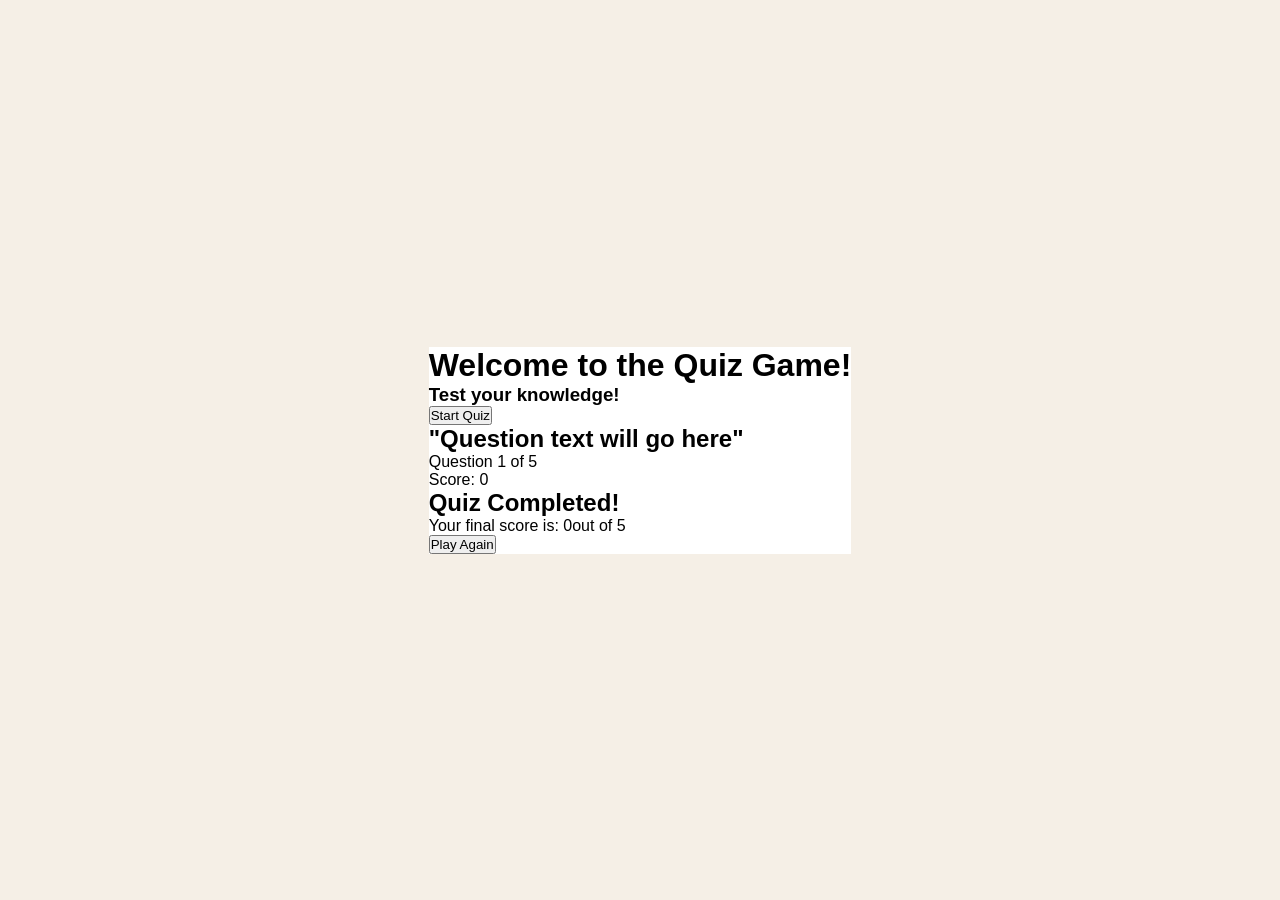
==== #1 quiz app/index.html @ ea477ca0 "Create '#1 quiz app' directory with quiz files  new index.html includes a basic quiz UI (start scree" ====
<!doctype html>
<html lang="en">
	<head>
		<meta charset="UTF-8" />
		<meta name="viewport" content="width=device-width, initial-scale=1.0" />
		<title>Quiz Game</title>
		<link rel="stylesheet" href="style.css" />
	</head>
	<body>
		<div class="container">
			<div class="screen active" id="start-screen">
				<h1>Welcome to the Quiz Game!</h1>
				<h3>Test your knowledge!</h3>
				<button id="start-button">Start Quiz</button>
			</div>
			<div class="screen" id="quiz-screen">
				<div class="quiz header">
					<h2 id="current-question">"Question text will go here"</h2>

					<div class="quiz-info">
						<p>
							Question <span id="current-question">1</span>
							of
							<span id="total-questions">5</span>
						</p>
						<p><span id="score">Score: 0</span></p>
					</div>

					<div class="answer-container" id="answers-container">
						<!-- Answer buttons will be generated here -->
					</div>

					<div class="progress bar">
						<div id="progress" class="progress"></div>
					</div>
				</div>

				<div id="result-screen" class="screen">
					<h2>Quiz Completed!</h2>
					<p>
						Your final score is: <span id="final-score">0</span>out of
						<span id="max-score">5</span>
					</p>
					<button id="restart-button">Play Again</button>
				</div>
			</div>
		</div>
	</body>
</html>
---- #1 quiz app/style.css ----
* {
	margin: 0;
	padding: 0;
	box-sizing: border-box;
}

body {
	background-color: #f5efe6;
	display: flex;
	justify-content: center;
	align-items: center;
	min-height: 100vh;
	padding: 1rem;
	font-family: sans-serif;
}
.container {
	background-color: white;
}
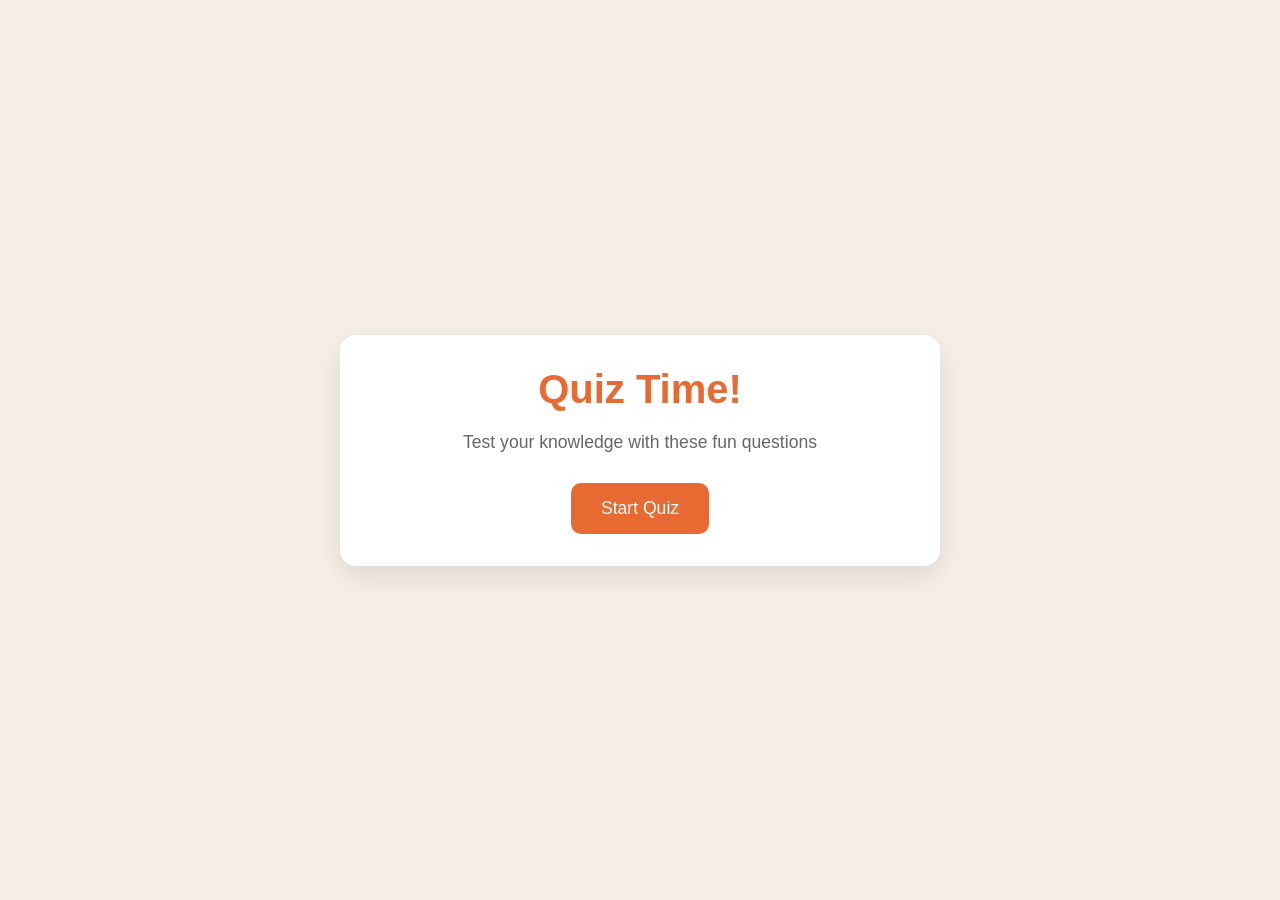
==== commit 46344877: "Add quiz UI, question data, and styles Restructure the HTML for the quiz (rename/start and restart b" ====
--- a/#1 quiz app/index.html
+++ b/#1 quiz app/index.html
@@ -9,41 +9,47 @@
 	<body>
 		<div class="container">
 			<div class="screen active" id="start-screen">
-				<h1>Welcome to the Quiz Game!</h1>
-				<h3>Test your knowledge!</h3>
-				<button id="start-button">Start Quiz</button>
+				<h1>Quiz Time!</h1>
+				<p>Test your knowledge with these fun questions</p>
+				<button id="start-btn">Start Quiz</button>
 			</div>
+
 			<div class="screen" id="quiz-screen">
-				<div class="quiz header">
-					<h2 id="current-question">"Question text will go here"</h2>
-
+				<div class="quiz-header">
+					<h2 id="question-text">Question goes here</h2>
 					<div class="quiz-info">
 						<p>
-							Question <span id="current-question">1</span>
-							of
+							Question <span id="current-question">1</span> of
 							<span id="total-questions">5</span>
 						</p>
-						<p><span id="score">Score: 0</span></p>
-					</div>
 
-					<div class="answer-container" id="answers-container">
-						<!-- Answer buttons will be generated here -->
-					</div>
-
-					<div class="progress bar">
-						<div id="progress" class="progress"></div>
+						<p>Score: <span id="score">0</span></p>
 					</div>
 				</div>
 
-				<div id="result-screen" class="screen">
-					<h2>Quiz Completed!</h2>
+				<div id="answers-container" class="answers-container">
+					<!-- Answer buttons will be insterted here from our js code later at some point -->
+				</div>
+
+				<div class="progress-bar">
+					<div id="progress" class="progress"></div>
+				</div>
+			</div>
+
+			<div id="result-screen" class="screen">
+				<h1>Quiz Results</h1>
+				<div class="result-info">
 					<p>
-						Your final score is: <span id="final-score">0</span>out of
+						You scored <span id="final-score">0</span> out of
 						<span id="max-score">5</span>
 					</p>
-					<button id="restart-button">Play Again</button>
+
+					<div id="result-message">Good job!</div>
 				</div>
+				<button id="restart-btn">Restart Quiz</button>
 			</div>
 		</div>
+
+		<script src="script.js"></script>
 	</body>
 </html>
--- a/#1 quiz app/style.css
+++ b/#1 quiz app/style.css
@@ -1,3 +1,5 @@
+/* Basic Reset */
+
 * {
 	margin: 0;
 	padding: 0;
@@ -5,7 +7,7 @@
 }
 
 body {
-	background-color: #f5efe6;
+	background: #f5efe6;
 	display: flex;
 	justify-content: center;
 	align-items: center;
@@ -13,6 +15,173 @@
 	padding: 1rem;
 	font-family: sans-serif;
 }
+
 .container {
 	background-color: white;
+	border-radius: 1rem;
+	box-shadow: 0 10px 30px rgba(0, 0, 0, 0.1);
+	width: 100%;
+	max-width: 600px;
+	overflow: hidden;
+	position: relative;
 }
+
+/* SCREENS */
+.screen {
+	display: none;
+	padding: 2rem;
+	text-align: center;
+}
+
+.screen.active {
+	display: block;
+}
+
+/* START SCREEN */
+
+#start-screen h1 {
+	color: #e86a33;
+	margin-bottom: 20px;
+	font-size: 2.5rem;
+}
+
+#start-screen p {
+	color: #666;
+	margin-bottom: 30px;
+	font-size: 1.1rem;
+}
+
+.quiz-header {
+	margin-bottom: 1rem;
+}
+
+#question-text {
+	color: #333;
+	font-size: 1.5rem;
+	margin-bottom: 1rem;
+	line-height: 1.4;
+}
+
+.quiz-info {
+	display: flex;
+	justify-content: space-between;
+	color: #666;
+	margin-bottom: 10px;
+}
+
+.answers-container {
+	display: flex;
+	flex-direction: column;
+	gap: 10px;
+	margin-bottom: 25px;
+}
+
+.answer-btn {
+	background-color: #f8f0e5;
+	color: #333;
+	border: 2px solid #eadbc8;
+	border-radius: 10px;
+	padding: 1rem;
+	cursor: pointer;
+	text-align: left;
+	transition: all 0.3s ease;
+}
+
+.answer-btn:hover {
+	background-color: #eadbc8;
+	border-color: #dac0ae;
+}
+
+.answer-btn.correct {
+	background-color: #e6fff0;
+	border-color: #a3f0c4;
+	color: #28a745;
+}
+
+.answer-btn.incorrect {
+	background-color: #fff0f0;
+	border-color: #ffbdbd;
+	color: #dc3545;
+}
+
+.progress-bar {
+	height: 10px;
+	background-color: #f8f0e5;
+	border-radius: 5px;
+	overflow: hidden;
+	margin-top: 20px;
+}
+
+.progress {
+	height: 100%;
+	background-color: #e86a33;
+	width: 0%;
+	transition: width 0.3s ease;
+}
+
+/* RESULT SCREEN */
+
+#result-screen h1 {
+	color: #e86a33;
+	margin-bottom: 30px;
+}
+
+.result-info {
+	background-color: #f8f0e5;
+	border-radius: 10px;
+	padding: 20px;
+	margin-bottom: 30px;
+}
+
+.result-info p {
+	font-size: 1.2rem;
+	color: #333;
+	margin-bottom: 1rem;
+}
+
+#result-message {
+	font-size: 1.5rem;
+	font-weight: 600;
+	color: #e86a33;
+}
+
+button {
+	background-color: #e86a33;
+	color: white;
+	border: none;
+	border-radius: 10px;
+	padding: 15px 30px;
+	font-size: 1.1rem;
+	cursor: pointer;
+	transition: background-color 0.3s ease;
+}
+
+button:hover {
+	background-color: #d45b28;
+}
+
+/* RESPONSIVE DESIGN */
+@media (max-width: 500px) {
+	/* when we hit 500px and below, implement the styles below */
+
+	.screen {
+		padding: 1rem;
+	}
+
+	#start-screen h1 {
+		font-size: 2rem;
+	}
+
+	#question-text {
+		font-size: 1.3rem;
+	}
+
+	.answer-btn {
+		padding: 12px;
+	}
+
+	button {
+		padding: 12px 25px;
+		font-size: 1rem;
+	}
+}
